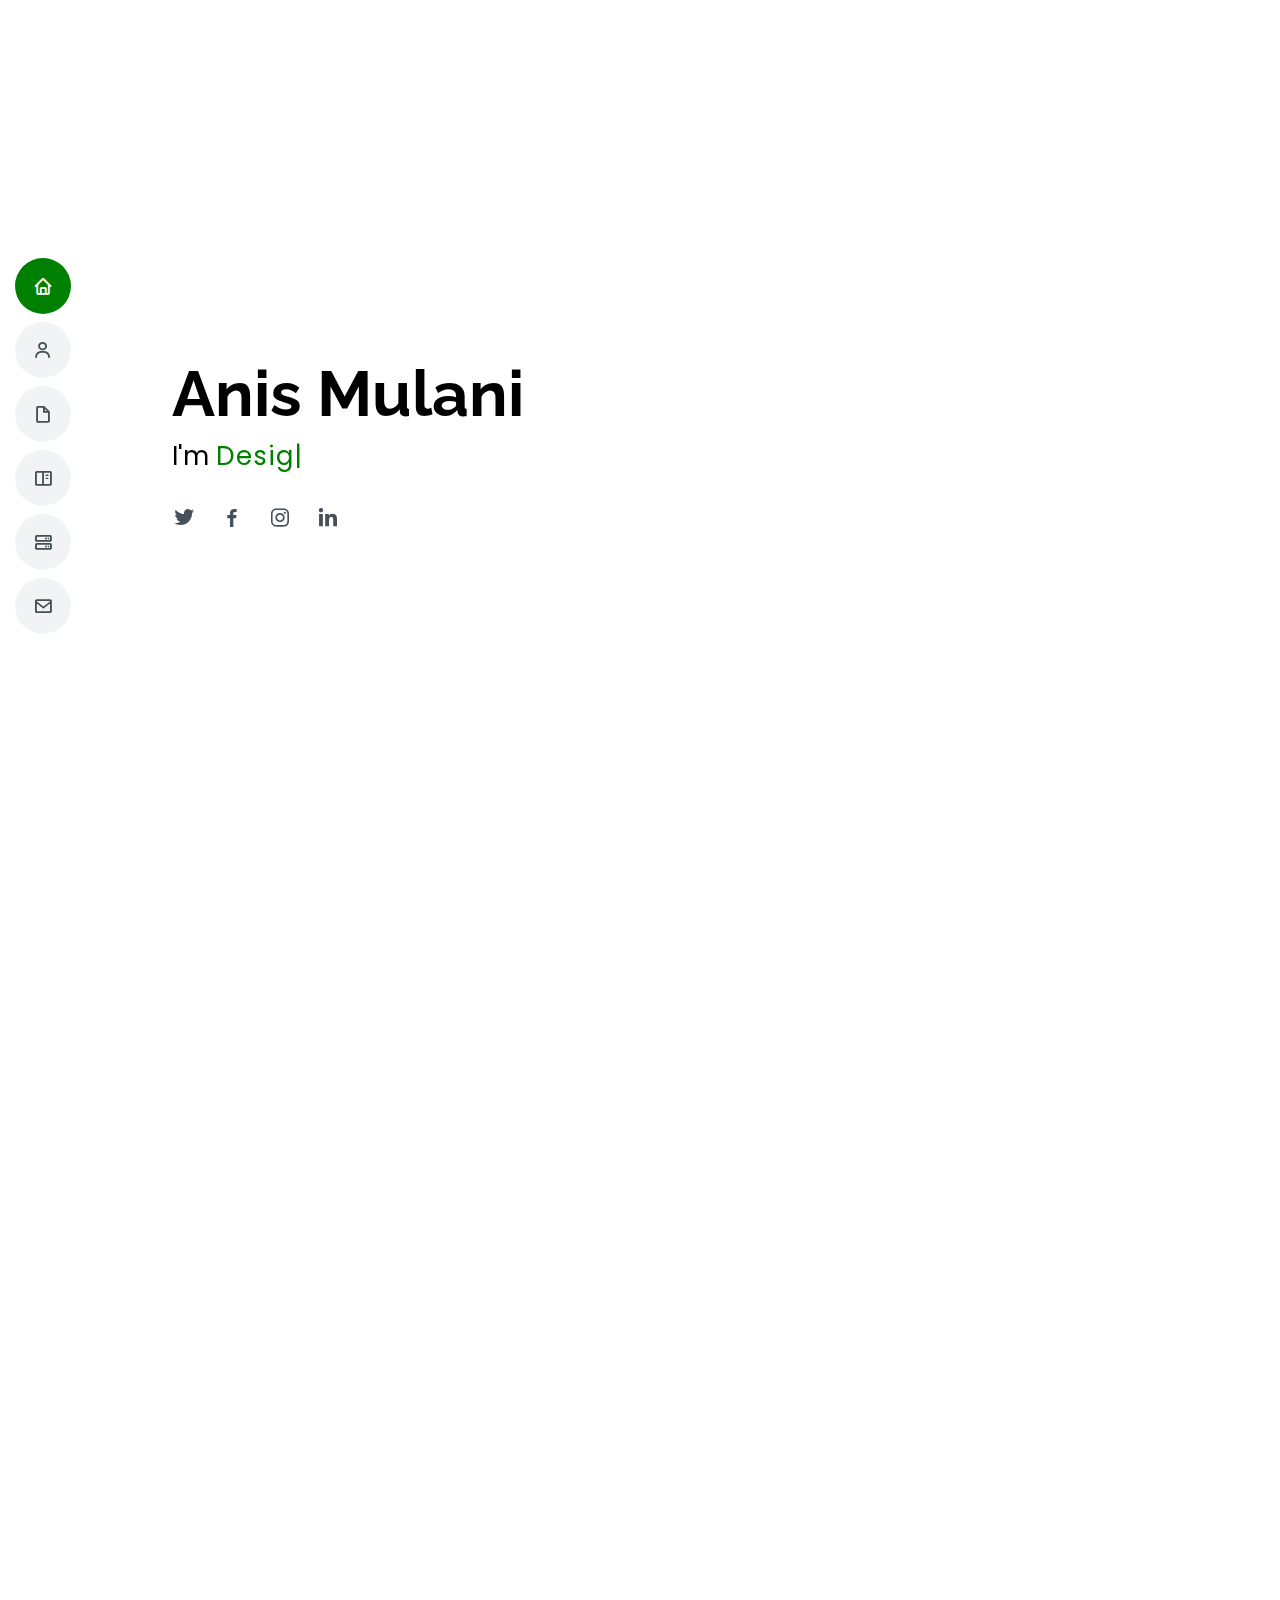
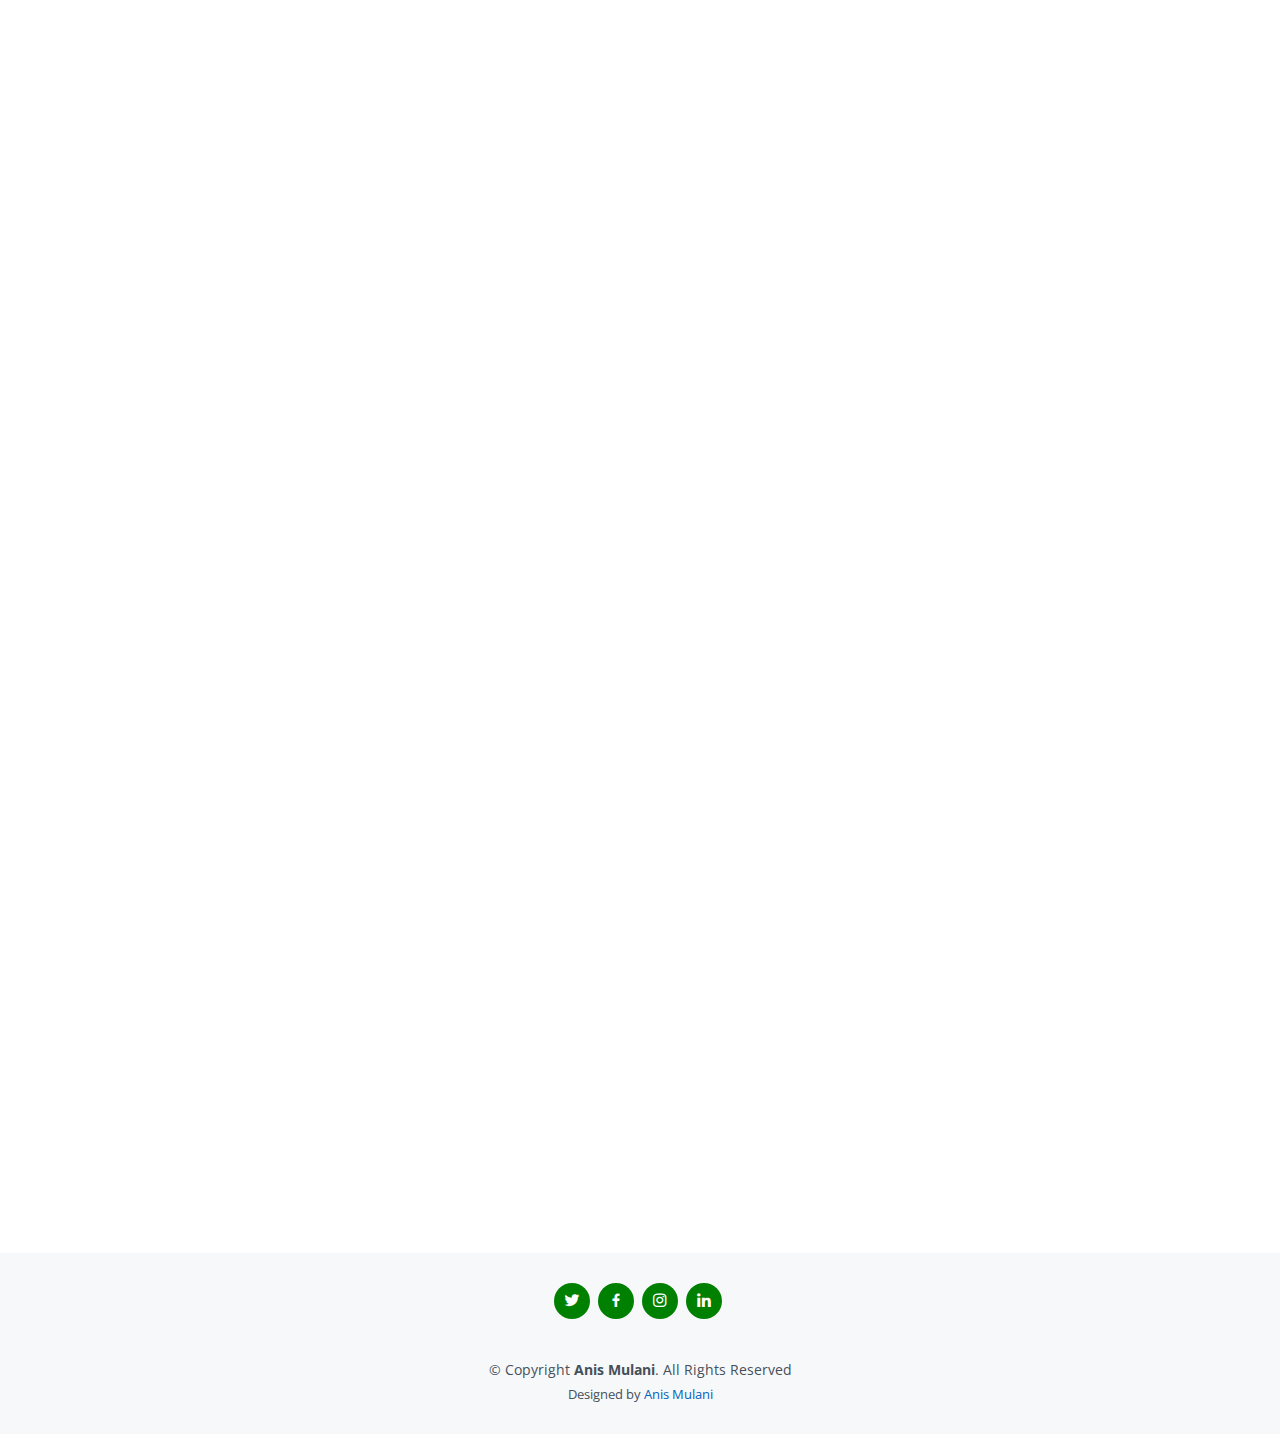
==== index.html @ 31e95892 "anis" ====
<!DOCTYPE html>
<html lang="en">

<head>
  <meta charset="utf-8">
  <meta content="width=device-width, initial-scale=1.0" name="viewport">

  <title>Anis Mulani</title>
  <meta content="" name="description">
  <meta content="" name="keywords">

  <!-- Favicons -->
  <link href="assets/img/favicon.png" rel="icon">
  <link href="assets/img/apple-touch-icon.png" rel="apple-touch-icon">

  <!-- Google Fonts -->
  <link href="https://fonts.googleapis.com/css?family=Open+Sans:300,300i,400,400i,600,600i,700,700i|Raleway:300,300i,400,400i,500,500i,600,600i,700,700i|Poppins:300,300i,400,400i,500,500i,600,600i,700,700i" rel="stylesheet">

  <!-- Vendor CSS Files -->
  <link href="assets/vendor/aos/aos.css" rel="stylesheet">
  <link href="assets/vendor/bootstrap/css/bootstrap.min.css" rel="stylesheet">
  <link href="assets/vendor/bootstrap-icons/bootstrap-icons.css" rel="stylesheet">
  <link href="assets/vendor/boxicons/css/boxicons.min.css" rel="stylesheet">
  <link href="assets/vendor/glightbox/css/glightbox.min.css" rel="stylesheet">
  <link href="assets/vendor/swiper/swiper-bundle.min.css" rel="stylesheet">

  <!-- Template Main CSS File -->
  <link href="assets/css/style.css" rel="stylesheet">

  
</head>

<body>

  <!-- ======= Mobile nav toggle button ======= -->
  <!-- <button type="button" class="mobile-nav-toggle d-xl-none"><i class="bi bi-list mobile-nav-toggle"></i></button> -->
  <i class="bi bi-list mobile-nav-toggle d-xl-none"></i>
  <!-- ======= Header ======= -->
  <header id="header" class="d-flex flex-column justify-content-center">

    <nav id="navbar" class="navbar nav-menu">
      <ul>
        <li><a href="#hero" class="nav-link scrollto active"><i class="bx bx-home"></i> <span>Home</span></a></li>
        <li><a href="#about" class="nav-link scrollto"><i class="bx bx-user"></i> <span>About</span></a></li>
        <li><a href="#resume" class="nav-link scrollto"><i class="bx bx-file-blank"></i> <span>Resume</span></a></li>
        <li><a href="#portfolio" class="nav-link scrollto"><i class="bx bx-book-content"></i> <span>Portfolio</span></a></li>
        <li><a href="#services" class="nav-link scrollto"><i class="bx bx-server"></i> <span>Services</span></a></li>
        <li><a href="#contact" class="nav-link scrollto"><i class="bx bx-envelope"></i> <span>Contact</span></a></li>
      </ul>
    </nav><!-- .nav-menu -->

  </header><!-- End Header -->

  <!-- ======= Hero Section ======= -->
  <section id="hero" class="d-flex flex-column justify-content-center">
    <div class="container" data-aos="zoom-in" data-aos-delay="100">
      <h1>Anis Mulani</h1>
      <p>I'm <span class="typed" data-typed-items="Designer, Developer, Freelancer"></span></p>
      <div class="social-links">
        <a href="https://twitter.com/IamAkshayShende?fbclid=IwAR1pfvFQulOIVKKL-WknLk5dlW9WYr1wJ7vdtNSgHRqcWOL7bCvjXlAeKvc" class="twitter"><i class="bx bxl-twitter"></i></a>
        <a href="https://www.facebook.com/akshydadashendepatil/" class="facebook"><i class="bx bxl-facebook"></i></a>
        <a href="https://www.instagram.com/akshay_shende_patil/?fbclid=IwAR2iev4gKAokpQnOfUNdIFfOHRpe3I3wjG1-T27XdSUUpaczXZV_1f93X7Y" class="instagram"><i class="bx bxl-instagram"></i></a>
        
        <a href="https://www.linkedin.com/in/akshay-shende-213598181/" class="linkedin"><i class="bx bxl-linkedin"></i></a>
      </div>
    </div>
  </section><!-- End Hero -->

  <main id="main">

    <!-- ======= About Section ======= -->
    <section id="about" class="about">
      <div class="container" data-aos="fade-up">

        <div class="section-title">
          <h2>About</h2>
          <p>Hii i'am Anis Mulani, Since start learning a web developing nearly 2 years ago. I'm quietly confident, naturally curious, and perpetually working on improving my chops one developing problem at a time.

            .</p>
        </div>

        <div class="row">
          <div class="col-lg-4">
            <img src="C:/Users/Aksha/Downloads/anis3.jpg" style="border-radius: 0vw;" height="340vw"  class="" alt="">
          </div>
          <div class="col-lg-8 pt-6 pt-lg-4 pb-4 pb-lg-4 content">
            <h3>Web Designer &amp; Web Developer.</h3>
            
            <div class="row">
              <div class="col-lg-6">
                <ul class="pt-6 pt-lg-6">
                  <li><i class="bi bi-chevron-right"></i> <strong>Birthday:</strong> <span>16 Feb 1999</span></li>
                  <li><i class="bi bi-chevron-right"></i> <strong>Website:</strong> <span>www.example.com</span></li>
                  <li><i class="bi bi-chevron-right"></i> <strong>Phone:</strong> <span>+91 705 708 5889</span></li>
                  <li><i class="bi bi-chevron-right"></i> <strong>City:</strong> <span>Satara, Maharashtra</span></li>
                </ul>
              </div>
              <div class="col-lg-6">
                <ul >
                  <li><i class="bi bi-chevron-right"></i> <strong>Age:</strong> <span>22</span></li>
                  <li><i class="bi bi-chevron-right"></i> <strong>Degree:</strong> <span>Bachelors</span></li>
                  <li><i class="bi bi-chevron-right"></i> <strong>Email:</strong> <span>Anismulani1999@gmail.com</span></li>
                  <li><i class="bi bi-chevron-right"></i> <strong>Freelance:</strong> <span>Available</span></li>
                </ul>
              </div>
            </div>
           
          </div>
        </div>

      </div>
    </section><!-- End About Section -->

    
    <!-- ======= Skills Section ======= -->
    <section id="skills" class="skills section-bg">
      <div class="container" data-aos="fade-up">

        <div class="section-title">
          <h2>Skills</h2>
          <p>As Web Designer / web Developer i have learned some web technology which is are below, Which are Helping me to Keep myself Ahead.</p>
        </div>

        <div class="row skills-content">

          <div class="col-lg-6">

            <div class="progress">
              <span class="skill">HTML <i class="val">100%</i></span>
              <div class="progress-bar-wrap">
                <div class="progress-bar" role="progressbar" aria-valuenow="100" aria-valuemin="0" aria-valuemax="100"></div>
              </div>
            </div>

            <div class="progress">
              <span class="skill">CSS <i class="val">90%</i></span>
              <div class="progress-bar-wrap">
                <div class="progress-bar" role="progressbar" aria-valuenow="90" aria-valuemin="0" aria-valuemax="100"></div>
              </div>
            </div>

            <div class="progress">
              <span class="skill">JavaScript <i class="val">60%</i></span>
              <div class="progress-bar-wrap">
                <div class="progress-bar" role="progressbar" aria-valuenow="60" aria-valuemin="0" aria-valuemax="100"></div>
              </div>
            </div>

          </div>

          <div class="col-lg-6">

            <div class="progress">
              <span class="skill">JQuery <i class="val">65%</i></span>
              <div class="progress-bar-wrap">
                <div class="progress-bar" role="progressbar" aria-valuenow="65" aria-valuemin="0" aria-valuemax="100"></div>
              </div>
            </div>

            <div class="progress">
              <span class="skill">Bootstrap <i class="val">90%</i></span>
              <div class="progress-bar-wrap">
                <div class="progress-bar" role="progressbar" aria-valuenow="90" aria-valuemin="0" aria-valuemax="100"></div>
              </div>
            </div>

            <div class="progress">
              <span class="skill">Python(Appeared) <i class="val">55%</i></span>
              <div class="progress-bar-wrap">
                <div class="progress-bar" role="progressbar" aria-valuenow="55" aria-valuemin="0" aria-valuemax="100"></div>
              </div>
            </div>

          </div>

        </div>

      </div>
    </section><!-- End Skills Section -->

    <!-- ======= Resume Section ======= -->
    <section id="resume" class="resume">
      <div class="container" data-aos="fade-up">

        <div class="section-title">
          <h2>Resume</h2>
          <p>Looking for challenging and innovative career in the IT field, which offers me an opportunity to continuously learn, evolve myself and enable me to utilize and enhance my skills in Software Development.

            .</p>
        </div>

        <div class="row">
          <div class="col-lg-6">
            <h3 class="resume-title">Summary</h3>
            <div class="resume-item pb-0">
              <h4>Anis Mulani</h4>
              <p><em>Strong in design and Integration with intuitive problem-solving Skills. Proficient in HTML, CSS, JAVASCRIPT, JQUERY, BOOTSTRAP. Looking to Start the career as an entry-level Software Developer.

                .</em></p>
              <ul>
                <li>Wai, Maharashtra</li>
                <li>+91 7057085889</li>
                <li>anismulani1999@gmail.com</li>
              </ul>
            </div>

            <h3 class="resume-title">Education</h3>
            <div class="resume-item">
              <h4>Bachelor Of Computer Application</h4>
              <h5>2017 - 2020</h5>
              <p><em>Kisan Veer Mahavidyalaya, Wai</em></p>
             <p> Bachelor of Computer Application under Shivaji University of Kolhapur in March 2020 aggregate with First Class with Distinction.

</p>
            </div>
            <div class="resume-item">
              <h4>H.S.C</h4>
              <h5>2016 - 2017</h5>
              <p><em>Kisan Veer Mahavidyalaya, Wai</em></p>
              <p>HSC under Shivaji University of Kolhapur in Feb.2017 aggregate with Second Class .</p>
            </div>
          </div>
          <div class="col-lg-6">
            <h3 class="resume-title">Professional Experience</h3>
            <div class="resume-item">
              <h4>Web Designer Intern</h4>
              <h5>May 2021 - October 2021</h5>
              <p><em>TechnoLearn Training Institute, Pune </em></p>
              <p>Certified as a Web Designer by one of the best Technology Training Institute.</p>
              <ul>
                <li>Lead in the design, development, and implementation of the Simple Tasks </li>
                <li>Complete the assessment of all Web pages in order to ensure quality and accuracy of the design</li>
                
              </ul>
            </div>
          </div>
        </div>

      </div>
    </section><!-- End Resume Section -->

    <!-- ======= Portfolio Section ======= -->
    <section id="portfolio" class="portfolio section-bg">
      <div class="container" data-aos="fade-up">

        <div class="section-title">
          <h2>Portfolio</h2>
          <p>Magnam dolores commodi suscipit. Necessitatibus eius consequatur ex aliquid fuga eum quidem. Sit sint consectetur velit. Quisquam quos quisquam cupiditate. Et nemo qui impedit suscipit alias ea. Quia fugiat sit in iste officiis commodi quidem hic quas.</p>
        </div>

        <div class="row">
          <div class="col-lg-12 d-flex justify-content-center" data-aos="fade-up" data-aos-delay="100">
            <ul id="portfolio-flters">
              <li data-filter="*" class="filter-active">All</li>
              <li data-filter=".filter-web">Web</li>
              <li data-filter=".filter-card">Assignment</li>
            
            </ul>
          </div>
        </div>

        <div class="row portfolio-container" data-aos="fade-up" data-aos-delay="200">

          

          <div class="col-lg-4 col-md-6 portfolio-item filter-web">
            <div class="portfolio-wrap">
              <img src="C:/Users/Aksha/OneDrive/Desktop/cake shop img/innovion.jpg" class="img-thumbnail"alt="">
              <div class="portfolio-info">
                <h4>Net Cafe Website</h4>
                <p>Web</p>
                <div class="portfolio-links">
                  <a href="assets/img/portfolio/portfolio-2.jpg" data-gallery="portfolioGallery" class="portfolio-lightbox" title="Web 3"><i class="bx bx-plus"></i></a>
                  <a href="portfolio-details - cafe.html" class="portfolio-details-lightbox" data-glightbox="type: external" title="Portfolio Details"><i class="bx bx-link"></i></a>
                </div>
              </div>
            </div>
          </div>

        

          <div class="col-lg-4 col-md-6 portfolio-item filter-card">
            <div class="portfolio-wrap">
              <img src="C:/Users/Aksha/OneDrive/Desktop/cake shop img/level-one.png" class="img-thumbnail" alt="">
              <div class="portfolio-info">
                <h4>Landing Page</h4>
                <p>Assignment</p>
                <div class="portfolio-links">
                  <a href="assets/img/portfolio/portfolio-4.jpg" data-gallery="portfolioGallery" class="portfolio-lightbox" title="Card 2"><i class="bx bx-plus"></i></a>
                  <a href="portfolio-details - assign.html" class="portfolio-details-lightbox" data-glightbox="type: external" title="Portfolio Details"><i class="bx bx-link"></i></a>
                </div>
              </div>
            </div>
          </div>

          <div class="col-lg-4 col-md-6 portfolio-item filter-web">
            <div class="portfolio-wrap">
              <img src="C:/Users/Aksha/OneDrive/Desktop/cake shop img/homepage.jpg" class="img-thumbnail" alt="">
              <div class="portfolio-info">
                <h4>Cake Shop Website</h4>
                <p>Web</p>
                <div class="portfolio-links">
                  <a href="assets/img/portfolio/portfolio-5.jpg" data-gallery="portfolioGallery" class="portfolio-lightbox" title="Web 2"><i class="bx bx-plus"></i></a>
                  <a href="portfolio-details cake.html" class="portfolio-details-lightbox" data-glightbox="type: external" title="Portfolio Details"><i class="bx bx-link"></i></a>
                </div>
              </div>
            </div>
          </div>

          
        

        </div>

      </div>
    </section><!-- End Portfolio Section -->

    <!-- ======= Services Section ======= -->
    <section id="services" class="services">
      <div class="container" data-aos="fade-up">

        <div class="section-title">
          <h2>Services</h2>
          <p>As Web Design / Web development service providers, we conduct a thorough assessment of all factors to ensure the delivery of high-quality web development, along with testing applications and products.</p>
        </div>

        <div class="row">

          <div class="col-lg-6 col-md-6 d-flex align-items-stretch" data-aos="zoom-in" data-aos-delay="100">
            <div class="icon-box iconbox-blue">
              <div class="icon">
                <svg width="100" height="100" viewBox="0 0 600 600" xmlns="http://www.w3.org/2000/svg">
                  <path stroke="none" stroke-width="0" fill="#f5f5f5" d="M300,521.0016835830174C376.1290562159157,517.8887921683347,466.0731472004068,529.7835943286574,510.70327084640275,468.03025145048787C554.3714126377745,407.6079735673963,508.03601936045806,328.9844924480964,491.2728898941984,256.3432110539036C474.5976632858925,184.082847569629,479.9380746630129,96.60480741107993,416.23090153303,58.64404602377083C348.86323505073057,18.502131276798302,261.93793281208167,40.57373210992963,193.5410806939664,78.93577620505333C130.42746243093433,114.334589627462,98.30271207620316,179.96522072025542,76.75703585869454,249.04625023123273C51.97151888228291,328.5150500222984,13.704378332031375,421.85034740162234,66.52175969318436,486.19268352777647C119.04800174914682,550.1803526380478,217.28368757567262,524.383925680826,300,521.0016835830174"></path>
                </svg>
                <i class="bx bxl-dribbble"></i>
              </div>
              <h4><a href="">Web Development</a></h4>
              <p>Conduct website development across industries for clients that are scattered around the globe.</p>
            </div>
          </div>

          <div class="col-lg-6 col-md-6 d-flex align-items-stretch mt-4 mt-md-0" data-aos="zoom-in" data-aos-delay="200">
            <div class="icon-box iconbox-orange ">
              <div class="icon">
                <svg width="100" height="100" viewBox="0 0 600 600" xmlns="http://www.w3.org/2000/svg">
                  <path stroke="none" stroke-width="0" fill="#f5f5f5" d="M300,582.0697525312426C382.5290701553225,586.8405444964366,449.9789794690241,525.3245884688669,502.5850820975895,461.55621195738473C556.606425686781,396.0723002908107,615.8543463187945,314.28637112970534,586.6730223649479,234.56875336149918C558.9533121215079,158.8439757836574,454.9685369536778,164.00468322053177,381.49747125262974,130.76875717737553C312.15926192815925,99.40240125094834,248.97055460311594,18.661163978235184,179.8680185752513,50.54337015887873C110.5421016452524,82.52863877960104,119.82277516462835,180.83849132639028,109.12597500060166,256.43424936330496C100.08760227029461,320.3096726198365,92.17705696193138,384.0621239912766,124.79988738764834,439.7174275375508C164.83382741302287,508.01625554203684,220.96474134820875,577.5009287672846,300,582.0697525312426"></path>
                </svg>
                <i class="bx bx-file"></i>
              </div>
              <h4><a href="">Responsive Web Design</a></h4>
              <p>Able to help you create a responsive, intuitive web design that performs across platforms, devices and networks.</p>
            </div>
          </div>

          
    </section><!-- End Services Section -->

    <!-- ======= Contact Section ======= -->
    <section id="contact" class="contact">
      <div class="container" data-aos="fade-up">

        <div class="section-title">
          <h2>Contact</h2>
        </div>

        <div class="row mt-1">

          <div class="col-lg-4">
            <div class="info">
              <div class="address">
                <i class="bi bi-geo-alt"></i>
                <h4>Location:</h4>
                <p>Wai, Maharashtra</p>
              </div>

              <div class="email">
                <i class="bi bi-envelope"></i>
                <h4>Email:</h4>
                <p>anismulani1999@gmail.com</p>
              </div>

              <div class="phone">
                <i class="bi bi-phone"></i>
                <h4>Call:</h4>
                <p>+91 7057085889</p>
              </div>

            </div>

          </div>

          <div class="col-lg-8 mt-5 mt-lg-0">

            <form action="forms/contact.php" method="post" role="form" class="php-email-form">
              <div class="row">
                <div class="col-md-6 form-group">
                  <input type="text" name="name" class="form-control" id="name" placeholder="Your Name" required>
                </div>
                <div class="col-md-6 form-group mt-3 mt-md-0">
                  <input type="email" class="form-control" name="email" id="email" placeholder="Your Email" required>
                </div>
              </div>
              <div class="form-group mt-3">
                <input type="text" class="form-control" name="subject" id="subject" placeholder="Subject" required>
              </div>
              <div class="form-group mt-3">
                <textarea class="form-control" name="message" rows="5" placeholder="Message" required></textarea>
              </div>
              <div class="my-3">
                <div class="loading">Loading</div>
                <div class="error-message"></div>
                <div class="sent-message">Your message has been sent. Thank you!</div>
              </div>
              <div class="text-center"><button type="submit">Send Message</button></div>
            </form>

          </div>

        </div>

      </div>
    </section><!-- End Contact Section -->

  </main><!-- End #main -->

  <!-- ======= Footer ======= -->
  <footer id="footer">
    <div class="container">
    
      
      <div class="social-links">
        <a href="https://twitter.com/IamAkshayShende?fbclid=IwAR1pfvFQulOIVKKL-WknLk5dlW9WYr1wJ7vdtNSgHRqcWOL7bCvjXlAeKvc" class="twitter"><i class="bx bxl-twitter"></i></a>
        <a href="https://www.facebook.com/akshydadashendepatil/" class="facebook"><i class="bx bxl-facebook"></i></a>
        <a href="https://www.instagram.com/akshay_shende_patil/?fbclid=IwAR2iev4gKAokpQnOfUNdIFfOHRpe3I3wjG1-T27XdSUUpaczXZV_1f93X7Y" class="instagram"><i class="bx bxl-instagram"></i></a>
        <a href="https://www.linkedin.com/in/akshay-shende-213598181/" class="linkedin"><i class="bx bxl-linkedin"></i></a>
      </div>
      <div class="copyright">
        &copy; Copyright <strong><span>Anis Mulani</span></strong>. All Rights Reserved
      </div>
      <div class="credits">
        <!-- All the links in the footer should remain intact. -->
        <!-- You can delete the links only if you purchased the pro version. -->
        <!-- Licensing information: [license-url] -->
        <!-- Purchase the pro version with working PHP/AJAX contact form: https://bootstrapmade.com/free-html-bootstrap-template-my-resume/ -->
        Designed by <a href="#">Anis Mulani</a>
      </div>
    </div>
  </footer><!-- End Footer -->

  <div id="preloader"></div>
  <a href="#" class="back-to-top d-flex align-items-center justify-content-center"><i class="bi bi-arrow-up-short"></i></a>

  <!-- Vendor JS Files -->
  <script src="assets/vendor/purecounter/purecounter.js"></script>
  <script src="assets/vendor/aos/aos.js"></script>
  <script src="assets/vendor/bootstrap/js/bootstrap.bundle.min.js"></script>
  <script src="assets/vendor/glightbox/js/glightbox.min.js"></script>
  <script src="assets/vendor/isotope-layout/isotope.pkgd.min.js"></script>
  <script src="assets/vendor/swiper/swiper-bundle.min.js"></script>
  <script src="assets/vendor/typed.js/typed.min.js"></script>
  <script src="assets/vendor/waypoints/noframework.waypoints.js"></script>
  <script src="assets/vendor/php-email-form/validate.js"></script>

  <!-- Template Main JS File -->
  <script src="assets/js/main.js"></script>

</body>

</html>
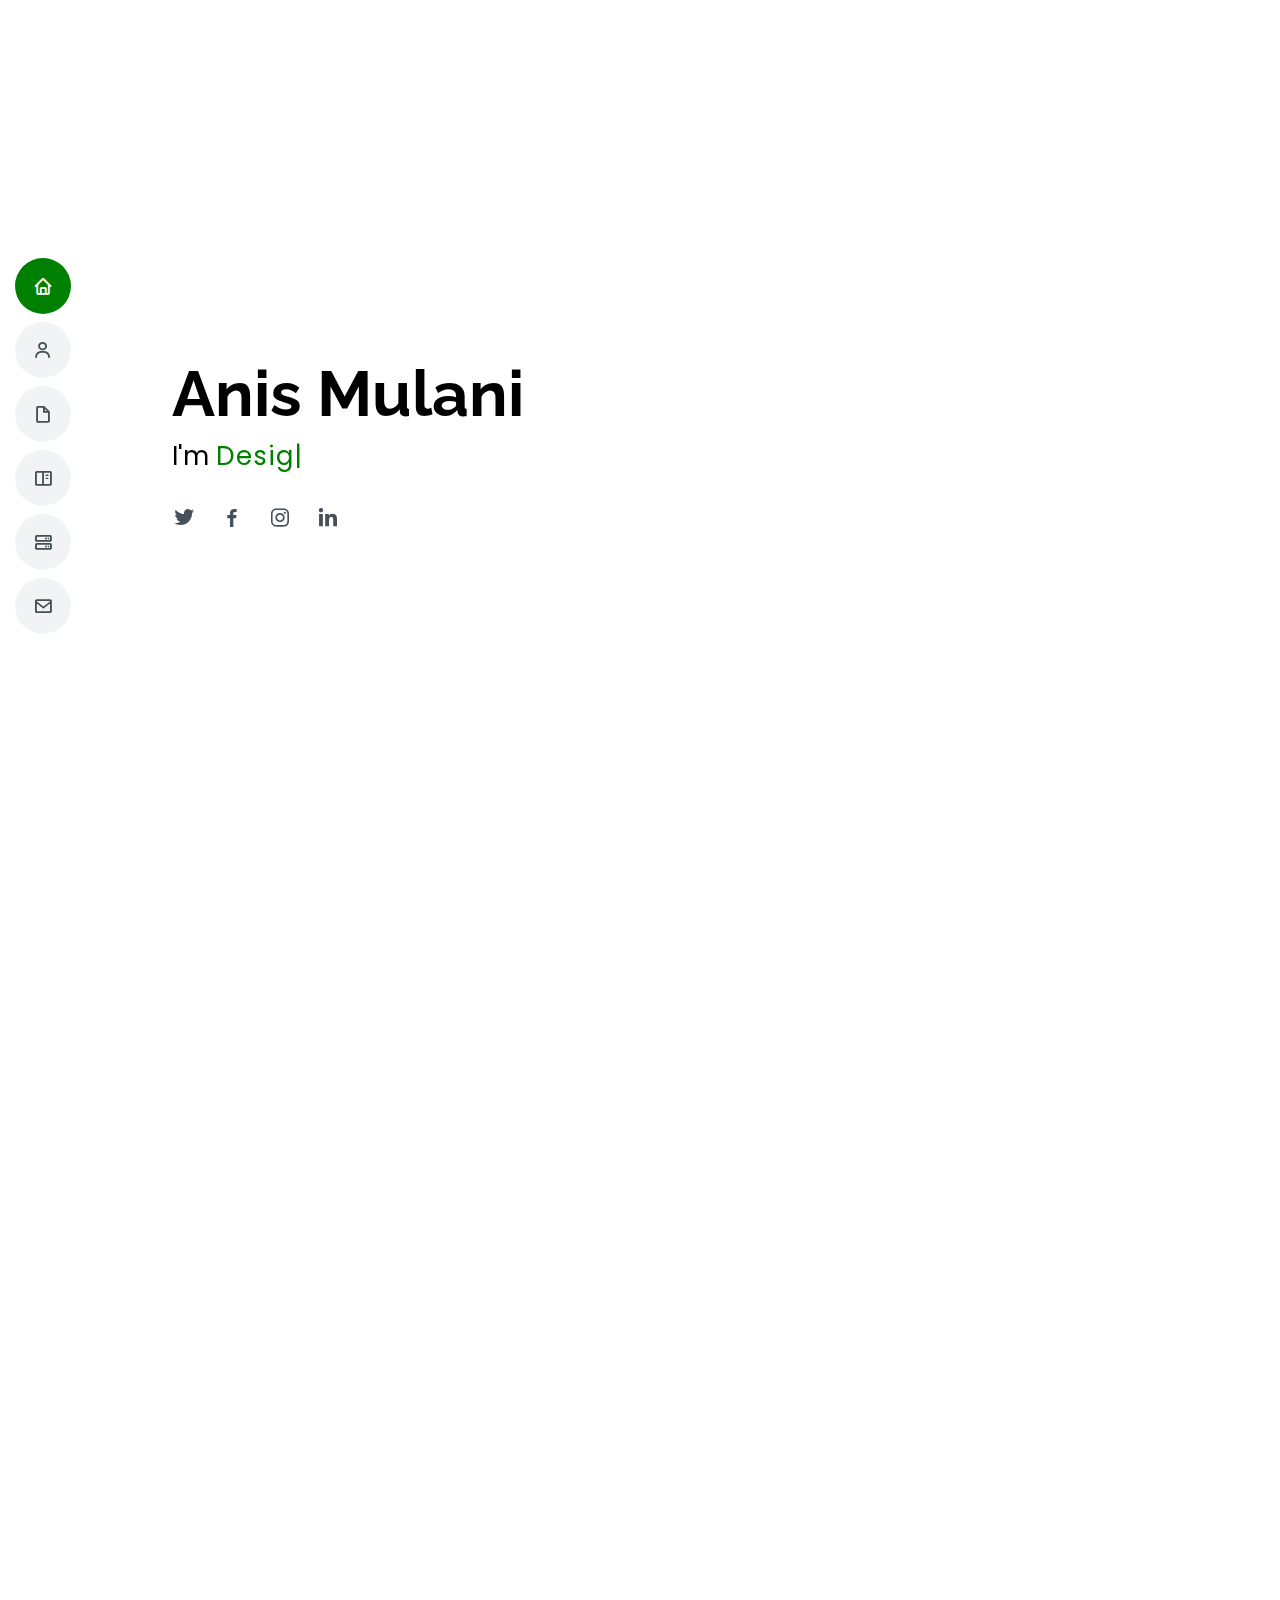
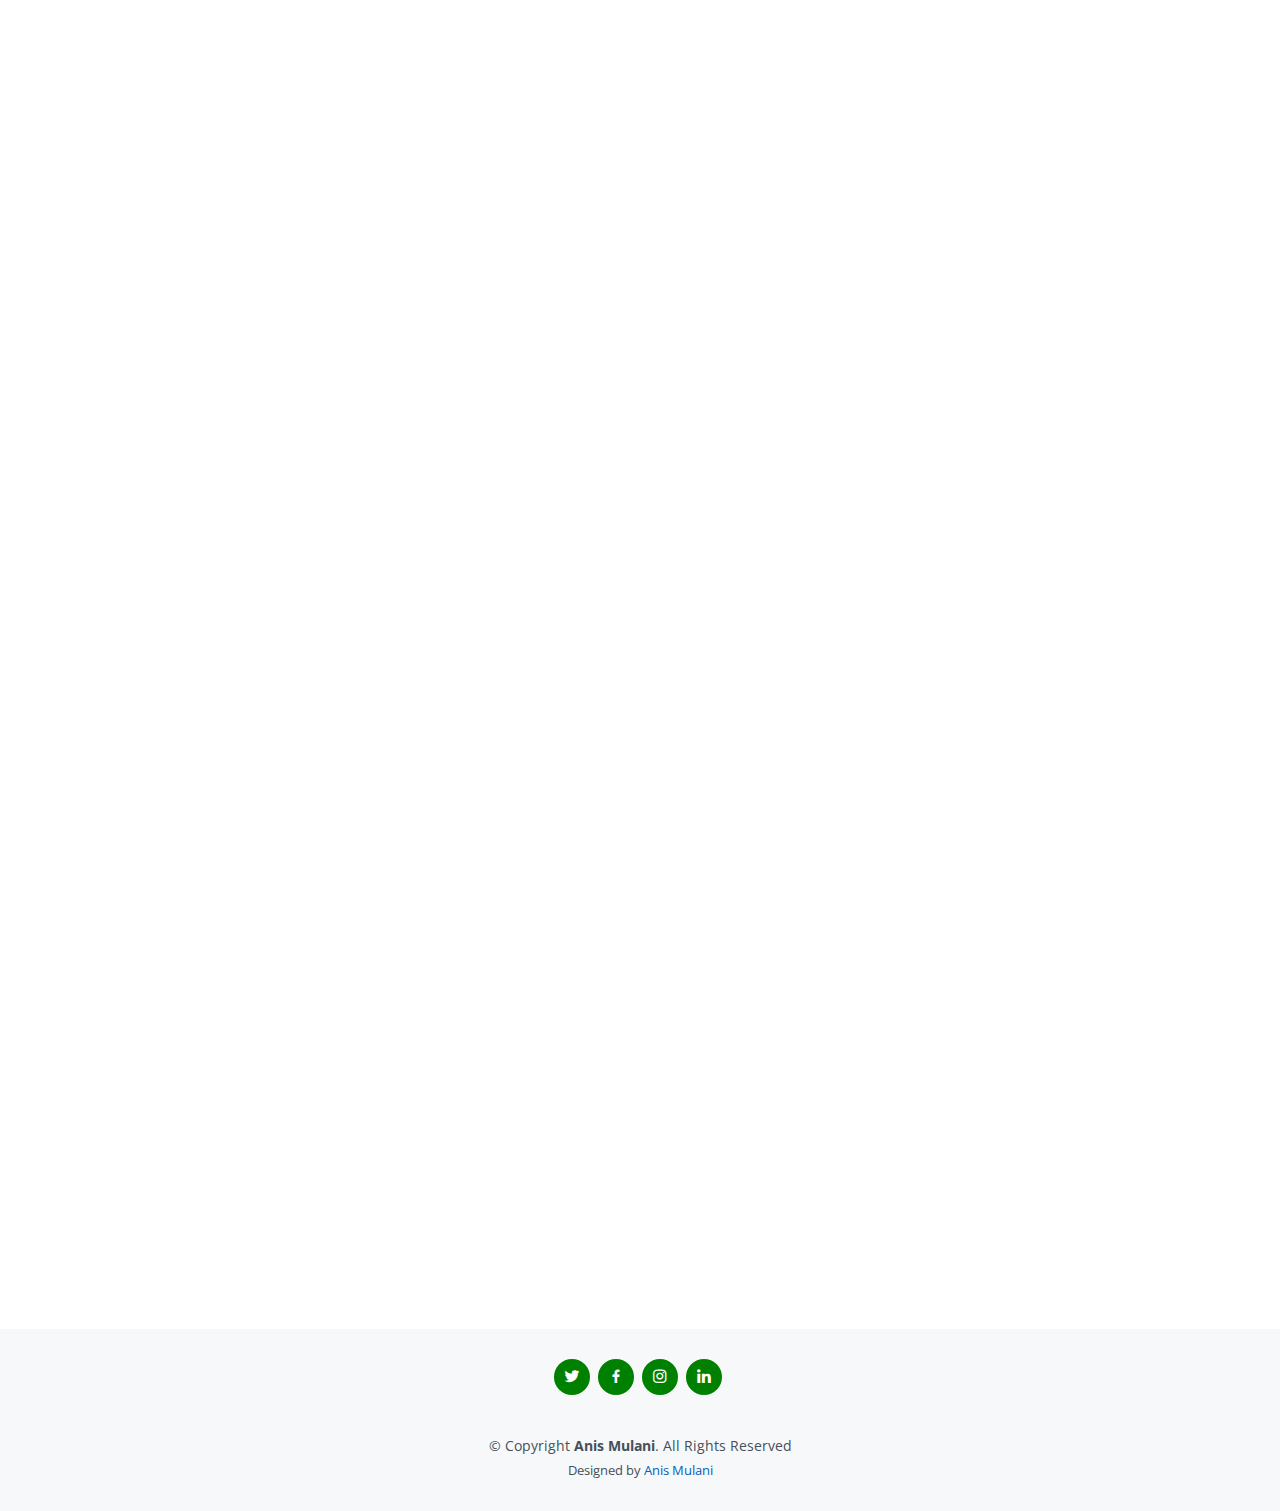
==== commit 6d357165: "Update index.html" ====
--- a/index.html
+++ b/index.html
@@ -81,7 +81,7 @@
 
         <div class="row">
           <div class="col-lg-4">
-            <img src="C:/Users/Aksha/Downloads/anis3.jpg" style="border-radius: 0vw;" height="340vw"  class="" alt="">
+            <img src="assets/img/anis.png" style="border-radius: 0vw;" height="340vw"  class="" alt="">
           </div>
           <div class="col-lg-8 pt-6 pt-lg-4 pb-4 pb-lg-4 content">
             <h3>Web Designer &amp; Web Developer.</h3>
@@ -466,4 +466,4 @@
 
 </body>
 
-</html>+</html>
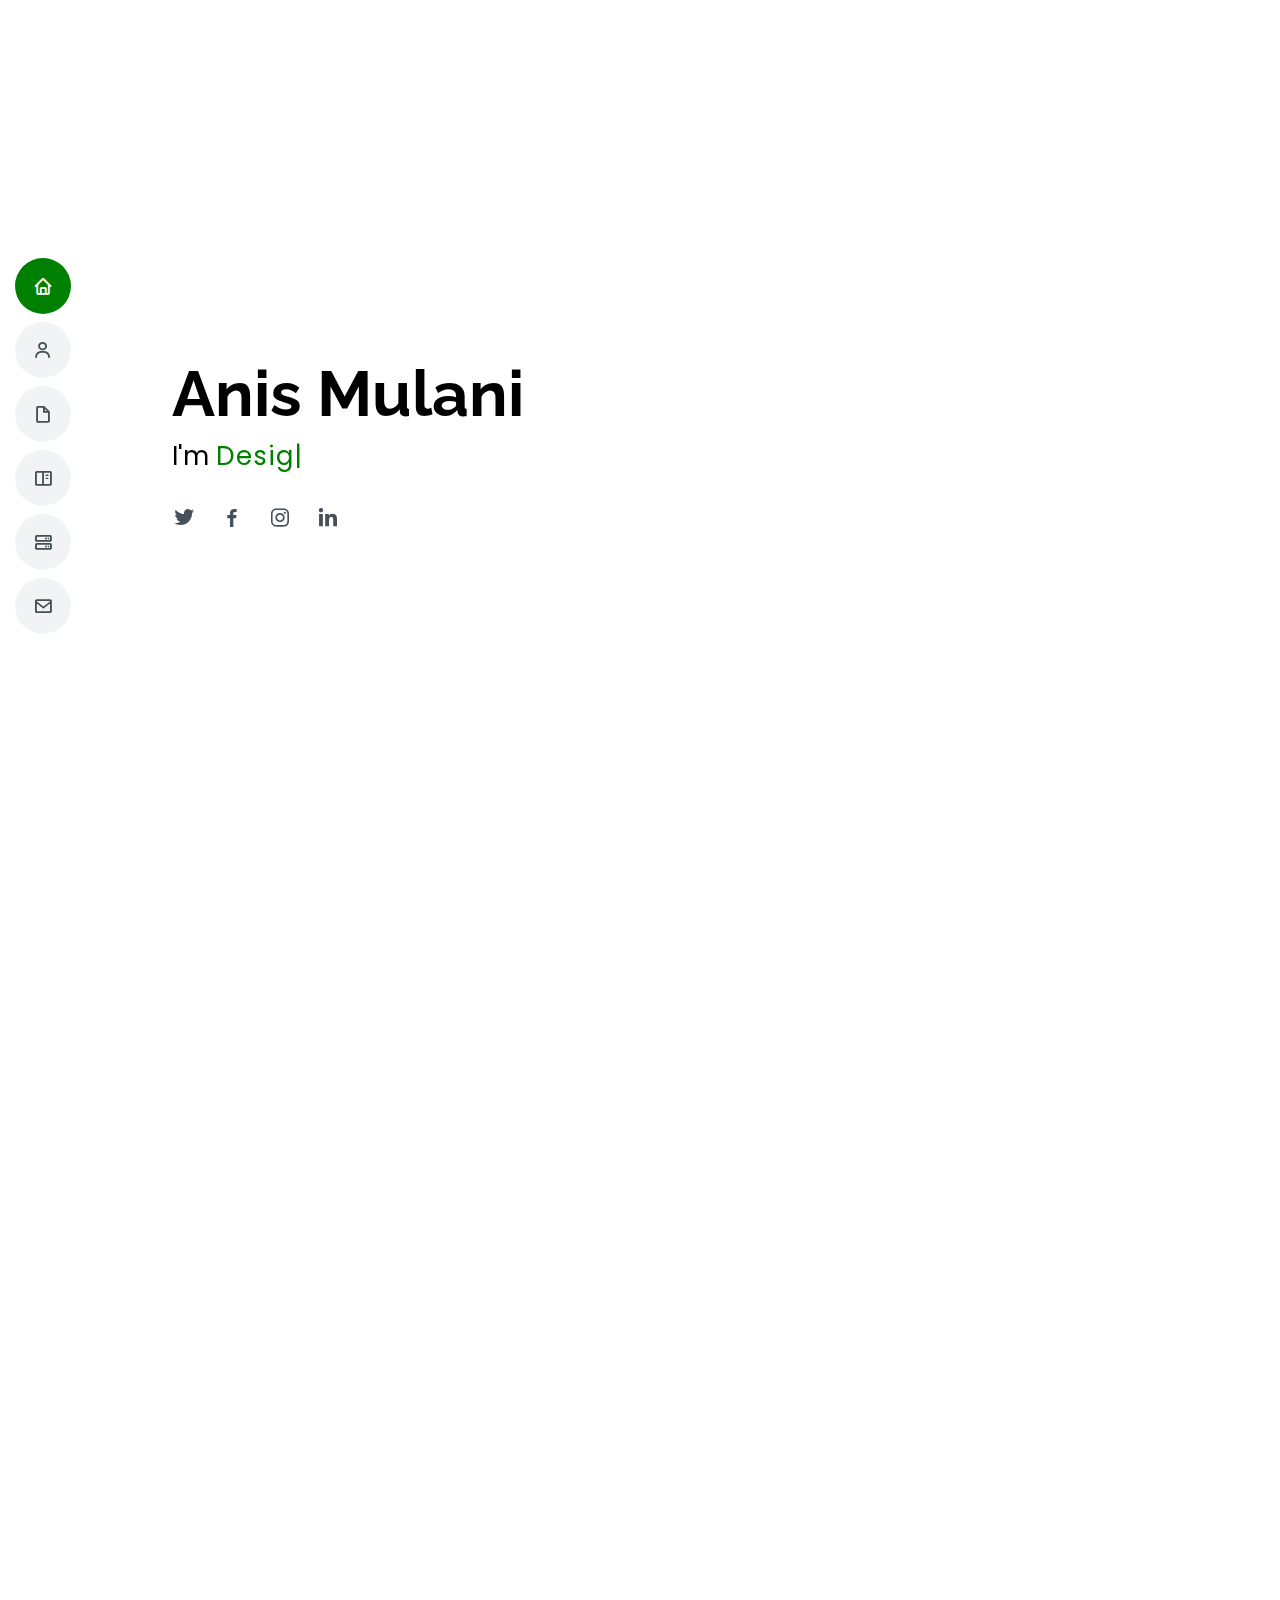
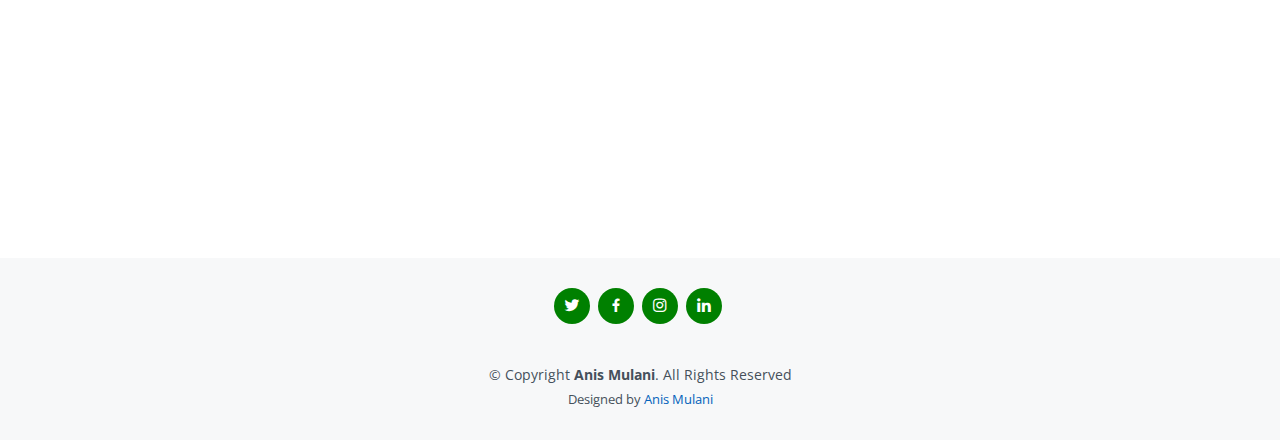
==== commit 30914b0a: "Update index.html" ====
--- a/index.html
+++ b/index.html
@@ -36,7 +36,7 @@
   <!-- <button type="button" class="mobile-nav-toggle d-xl-none"><i class="bi bi-list mobile-nav-toggle"></i></button> -->
   <i class="bi bi-list mobile-nav-toggle d-xl-none"></i>
   <!-- ======= Header ======= -->
-  <header id="header" class="d-flex flex-column justify-content-center">
+  <header id="header" class="d-flex flex-column justify-content-center" style="background:url("assets/img/background.jpg")">
 
     <nav id="navbar" class="navbar nav-menu">
       <ul>
@@ -265,7 +265,7 @@
 
           <div class="col-lg-4 col-md-6 portfolio-item filter-web">
             <div class="portfolio-wrap">
-              <img src="C:/Users/Aksha/OneDrive/Desktop/cake shop img/innovion.jpg" class="img-thumbnail"alt="">
+              <img src="assets/img/portfolio/innovion.jpg" class="img-thumbnail"alt="">
               <div class="portfolio-info">
                 <h4>Net Cafe Website</h4>
                 <p>Web</p>
@@ -281,7 +281,7 @@
 
           <div class="col-lg-4 col-md-6 portfolio-item filter-card">
             <div class="portfolio-wrap">
-              <img src="C:/Users/Aksha/OneDrive/Desktop/cake shop img/level-one.png" class="img-thumbnail" alt="">
+              <img src="assets/img/portfolio/level-one.png" class="img-thumbnail" alt="">
               <div class="portfolio-info">
                 <h4>Landing Page</h4>
                 <p>Assignment</p>
@@ -295,7 +295,7 @@
 
           <div class="col-lg-4 col-md-6 portfolio-item filter-web">
             <div class="portfolio-wrap">
-              <img src="C:/Users/Aksha/OneDrive/Desktop/cake shop img/homepage.jpg" class="img-thumbnail" alt="">
+              <img src="assets/img/portfolio/homepage.jpg" class="img-thumbnail" alt="">
               <div class="portfolio-info">
                 <h4>Cake Shop Website</h4>
                 <p>Web</p>
--- a/assets/css/style.css
+++ b/assets/css/style.css
@@ -242,7 +242,7 @@
 #hero {
   width: 100%;
   height: 100vh;
-  background: url("C:/Users/Aksha/OneDrive/Desktop/background.jpg") top right no-repeat;
+  background: url("assets/img/background.jpg") top right no-repeat;
   background-size: cover;
   position: relative;
 }
@@ -1047,4 +1047,4 @@
 }
 #footer .credits {
   font-size: 13px;
-}+}
